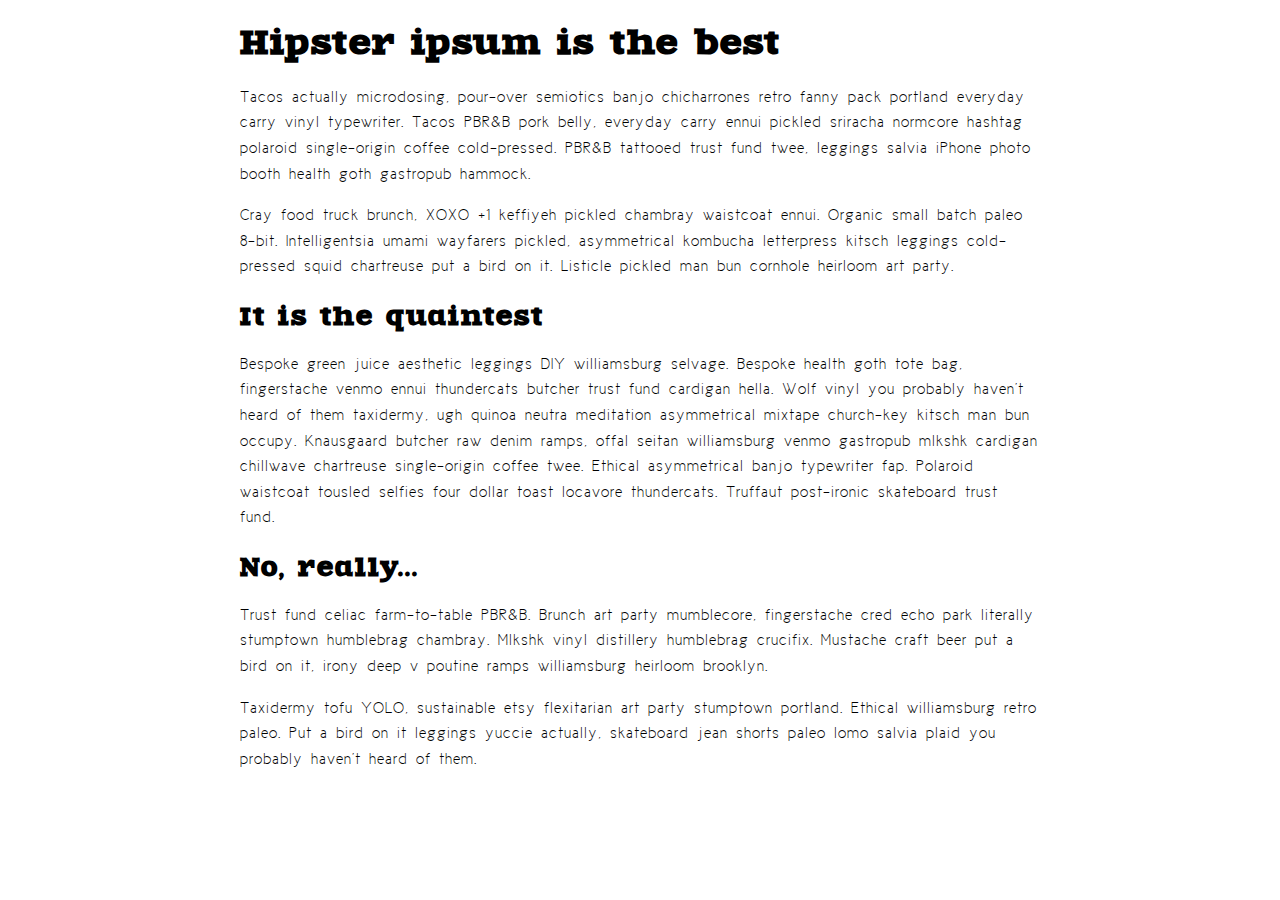
==== link-rel-preload/fonts/index.html @ 88f0ac00 "adding rel-preload examples" ====
<!DOCTYPE html>
<html>
  <head>
    <meta charset="utf-8">
    <title>Web font example</title>

    <link rel="preload" href="fonts/cicle_fina-webfont.eot" as="font" type="application/vnd.ms-fontobject" crossorigin="anonymous">
    <link rel="preload" href="fonts/cicle_fina-webfont.woff2" as="font" type="font/woff2" crossorigin="anonymous">
    <link rel="preload" href="fonts/cicle_fina-webfont.woff" as="font" type="font/woff" crossorigin="anonymous">
    <link rel="preload" href="fonts/cicle_fina-webfont.ttf" as="font" type="font/ttf" crossorigin="anonymous">
    <link rel="preload" href="fonts/cicle_fina-webfont.svg" as="font" type="image/svg+xml" crossorigin="anonymous">

    <link rel="preload" href="fonts/zantroke-webfont.eot" as="font" type="application/vnd.ms-fontobject" crossorigin="anonymous">
    <link rel="preload" href="fonts/zantroke-webfont.woff2" as="font" type="font/woff2" crossorigin="anonymous">
    <link rel="preload" href="fonts/zantroke-webfont.woff" as="font" type="font/woff" crossorigin="anonymous">
    <link rel="preload" href="fonts/zantroke-webfont.ttf" as="font" type="font/ttf" crossorigin="anonymous">
    <link rel="preload" href="fonts/zantroke-webfont.svg" as="font" type="image/svg+xml" crossorigin="anonymous">

    <link href="style.css" rel="stylesheet" type="text/css">
  </head>
  <body>
    <h1>Hipster ipsum is the best</h1>

    <p>Tacos actually microdosing, pour-over semiotics banjo chicharrones retro fanny pack portland everyday carry vinyl typewriter. Tacos PBR&amp;B pork belly, everyday carry ennui pickled sriracha normcore hashtag polaroid single-origin coffee cold-pressed. PBR&amp;B tattooed trust fund twee, leggings salvia iPhone photo booth health goth gastropub hammock.</p>

    <p>Cray food truck brunch, XOXO +1 keffiyeh pickled chambray waistcoat ennui. Organic small batch paleo 8-bit. Intelligentsia umami wayfarers pickled, asymmetrical kombucha letterpress kitsch leggings cold-pressed squid chartreuse put a bird on it. Listicle pickled man bun cornhole heirloom art party.</p>

    <h2>It is the quaintest</h2>

    <p>Bespoke green juice aesthetic leggings DIY williamsburg selvage. Bespoke health goth tote bag, fingerstache venmo ennui thundercats butcher trust fund cardigan hella. Wolf vinyl you probably haven't heard of them taxidermy, ugh quinoa neutra meditation asymmetrical mixtape church-key kitsch man bun occupy. Knausgaard butcher raw denim ramps, offal seitan williamsburg venmo gastropub mlkshk cardigan chillwave chartreuse single-origin coffee twee. Ethical asymmetrical banjo typewriter fap. Polaroid waistcoat tousled selfies four dollar toast locavore thundercats. Truffaut post-ironic skateboard trust fund.</p>

    <h2>No, really...</h2>

    <p>Trust fund celiac farm-to-table PBR&amp;B. Brunch art party mumblecore, fingerstache cred echo park literally stumptown humblebrag chambray. Mlkshk vinyl distillery humblebrag crucifix. Mustache craft beer put a bird on it, irony deep v poutine ramps williamsburg heirloom brooklyn.</p>

    <p>Taxidermy tofu YOLO, sustainable etsy flexitarian art party stumptown portland. Ethical williamsburg retro paleo. Put a bird on it leggings yuccie actually, skateboard jean shorts paleo lomo salvia plaid you probably haven't heard of them.</p>
  </body>
</html>
---- link-rel-preload/fonts/style.css ----
/* font imports, generated by fontsquirrel.com */

@font-face {
    font-family: 'ciclefina';
    src: url('fonts/cicle_fina-webfont.eot');
    src: url('fonts/cicle_fina-webfont.eot?#iefix') format('embedded-opentype'),
         url('fonts/cicle_fina-webfont.woff2') format('woff2'),
         url('fonts/cicle_fina-webfont.woff') format('woff'),
         url('fonts/cicle_fina-webfont.ttf') format('truetype'),
         url('fonts/cicle_fina-webfont.svg#ciclefina') format('svg');
    font-weight: normal;
    font-style: normal;
}

@font-face {
    font-family: 'zantrokeregular';
    src: url('fonts/zantroke-webfont.eot');
    src: url('fonts/zantroke-webfont.eot?#iefix') format('embedded-opentype'),
         url('fonts/zantroke-webfont.woff2') format('woff2'),
         url('fonts/zantroke-webfont.woff') format('woff'),
         url('fonts/zantroke-webfont.ttf') format('truetype'),
         url('fonts/zantroke-webfont.svg#zantrokeregular') format('svg');
    font-weight: normal;
    font-style: normal;
}

/* General setup */

html {
  font-size: 10px;
  margin: 0;
  font-family: sans-serif;
}

body {
  width: 80%;
  max-width: 800px;
  margin: 0 auto;
}

/* Typography */

h1 {
  font-size: 3.2rem;
}

h2 {
  font-size: 2.4rem;
}

h1,h2 {
  font-family: 'zantrokeregular', serif;
  letter-spacing: 0.2rem;
}

p {
  font-size: 1.6rem;
  line-height: 1.6;
  letter-spacing: 0.1rem;
  word-spacing: 0.3rem;
  font-family: 'ciclefina', sans-serif;
}
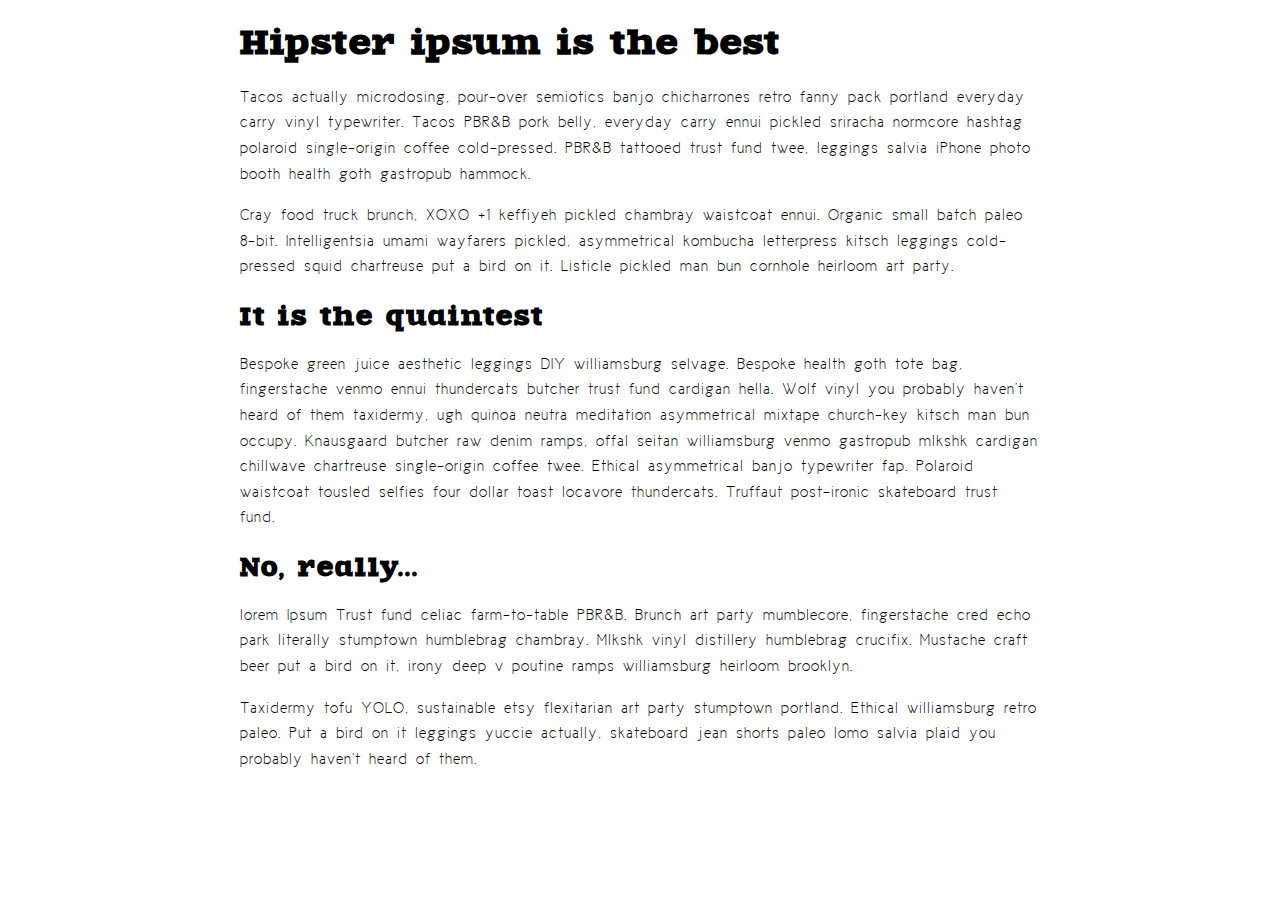
==== commit 2a9972bd: "Update index.html" ====
--- a/link-rel-preload/fonts/index.html
+++ b/link-rel-preload/fonts/index.html
@@ -4,17 +4,8 @@
     <meta charset="utf-8">
     <title>Web font example</title>
 
-    <link rel="preload" href="fonts/cicle_fina-webfont.eot" as="font" type="application/vnd.ms-fontobject" crossorigin="anonymous">
     <link rel="preload" href="fonts/cicle_fina-webfont.woff2" as="font" type="font/woff2" crossorigin="anonymous">
-    <link rel="preload" href="fonts/cicle_fina-webfont.woff" as="font" type="font/woff" crossorigin="anonymous">
-    <link rel="preload" href="fonts/cicle_fina-webfont.ttf" as="font" type="font/ttf" crossorigin="anonymous">
-    <link rel="preload" href="fonts/cicle_fina-webfont.svg" as="font" type="image/svg+xml" crossorigin="anonymous">
-
-    <link rel="preload" href="fonts/zantroke-webfont.eot" as="font" type="application/vnd.ms-fontobject" crossorigin="anonymous">
     <link rel="preload" href="fonts/zantroke-webfont.woff2" as="font" type="font/woff2" crossorigin="anonymous">
-    <link rel="preload" href="fonts/zantroke-webfont.woff" as="font" type="font/woff" crossorigin="anonymous">
-    <link rel="preload" href="fonts/zantroke-webfont.ttf" as="font" type="font/ttf" crossorigin="anonymous">
-    <link rel="preload" href="fonts/zantroke-webfont.svg" as="font" type="image/svg+xml" crossorigin="anonymous">
 
     <link href="style.css" rel="stylesheet" type="text/css">
   </head>
@@ -31,7 +22,7 @@
 
     <h2>No, really...</h2>
 
-    <p>Trust fund celiac farm-to-table PBR&amp;B. Brunch art party mumblecore, fingerstache cred echo park literally stumptown humblebrag chambray. Mlkshk vinyl distillery humblebrag crucifix. Mustache craft beer put a bird on it, irony deep v poutine ramps williamsburg heirloom brooklyn.</p>
+    <p>lorem Ipsum Trust fund celiac farm-to-table PBR&amp;B. Brunch art party mumblecore, fingerstache cred echo park literally stumptown humblebrag chambray. Mlkshk vinyl distillery humblebrag crucifix. Mustache craft beer put a bird on it, irony deep v poutine ramps williamsburg heirloom brooklyn.</p>
 
     <p>Taxidermy tofu YOLO, sustainable etsy flexitarian art party stumptown portland. Ethical williamsburg retro paleo. Put a bird on it leggings yuccie actually, skateboard jean shorts paleo lomo salvia plaid you probably haven't heard of them.</p>
   </body>
